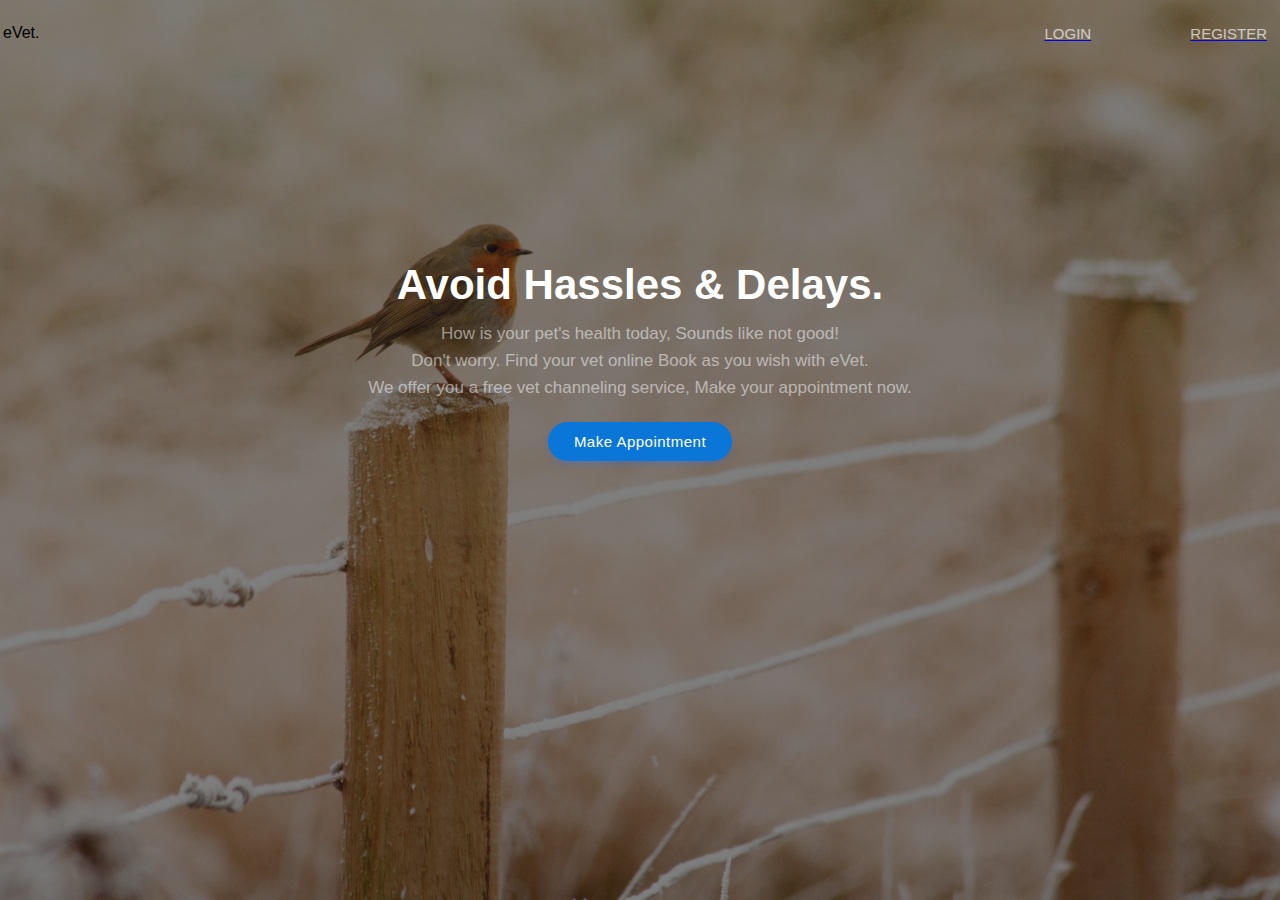
==== index.html @ 64969354 "Malo fronta" ====
<!DOCTYPE html>
<html lang="en">

<head>
    <meta charset="UTF-8" />
    <meta http-equiv="X-UA-Compatible" content="IE=edge" />
    <meta name="viewport" content="width=device-width, initial-scale=1.0" />
    <link href="https://cdn.jsdelivr.net/npm/bootstrap@5.0.2/dist/css/bootstrap.min.css" rel="stylesheet"
        integrity="sha384-EVSTQN3/azprG1Anm3QDgpJLIm9Nao0Yz1ztcQTwFspd3yD65VohhpuuCOmLASjC" crossorigin="anonymous" />
    <link rel="stylesheet" href="./css/main.css">
    <link rel="stylesheet" href="./css/index.css">
    <title>Pet Clinic Reservation</title>
</head>

<body>

    <div class="full-height">
        <table>
            <tr>
                <td width="80%">
                    <p class="evet-logo">eVet. </p>
                </td>
                <td width="20%">
                    <a href="login.html" class="non-style-link">
                        <p class="nav-item">LOGIN</p>
                    </a>
                </td>
                <td width="20%">
                    <a href="signup.html" class="non-style-link">
                        <p class="nav-item" style="padding-right: 10px">REGISTER</p>
                    </a>
                </td>
            </tr>

            <tr>
                <td colspan="3">
                    <p class="heading-text">Avoid Hassles & Delays.</p>
                </td>
            </tr>
            <tr>
                <td colspan="3">
                    <p class="sub-text2">
                        How is your pet's health today, Sounds like not good!<br />Don't worry. Find
                        your vet online Book as you wish with eVet. <br />
                        We offer you a free vet channeling service, Make your
                        appointment now.
                    </p>
                </td>
            </tr>
            <tr>
                <td colspan="3">
                    <a href="login.php">
                        <input type="button" value="Make Appointment" class="login-btn btn-primary btn" style="
                  padding-left: 25px;
                  padding-right: 25px;
                  padding-top: 10px;
                  padding-bottom: 10px;
                " />
                    </a>
                </td>
            </tr>
            <tr>
                <td colspan="3"></td>
            </tr>

        </table>
    </div>
</body>

</html>
---- css/main.css ----
:root {
  --primarycolor: #0a76d8;
  --primarycolorhover: #006dd3;
  --btnice: #d8ebfa;
  --btnnicetext: #1b62b3;
}

body {
  margin: 0;
  padding: 0;
  border-spacing: 0;
  font-family: "Inter", sans-serif;
}



/* -----------Button---------------*/
.btn {
  cursor: pointer;
  padding: 8px 20px;
  outline: none;
  text-decoration: none;
  font-size: 15px;
  letter-spacing: 0.5px;
  transition: all 0.3s;
  border-radius: 25px;
  font-family: "Inter", sans-serif;
}

.btn:hover {
  background-color: var(--primarycolorhover);
  box-shadow: none;
  transition: all 0.5s;
  font-family: "Inter", sans-serif;
}

.btn-primary {
  background-color: var(--primarycolor);
  border: 1px solid var(--primarycolor);
  color: #fff;
  box-shadow: 0 3px 5px 0 rgba(57, 108, 240, 0.3);

}


[colspan] {
  text-align: center;
}
---- css/index.css ----
body {
    background-image: url(/img/winter-g35bc20cec_1920.jpg);
    background-repeat: no-repeat;
    background-attachment: fixed;
    background-size: cover;
    height: 100%;
}

html,
body {
    height: 100%;
    margin: 0;
}

.full-height {
    align-items: center;
    background: rgba(26, 26, 26, 0.548);
    background-attachment: fixed;
    max-height: 100vh;
    height: 100vh;


}

table {
    width: 100%;
    padding-top: 5px;

}

.heading-text {
    color: white;
    font-size: 42px;
    font-weight: 700;
    line-height: 63px;
    margin-top: 15%;
    text-align: center;
    margin-bottom: 0;
}

.sub-text2 {
    color: rgba(255, 255, 255, 0.5);
    font-size: 17px;
    line-height: 27px;
    font-weight: 400;
    text-align: center;
    margin-top: 0;
}


.register-btn {
    background-color: rgba(240, 248, 255, 0.589);
    color: #345cc4;
}


.vet-logo {
    color: white;
    font-weight: bolder;
    font-size: 20px;
    padding-left: 20px;
    animation: transitionIn-Y-over 0.5s;
}

.vet-logo-sub {
    color: rgba(255, 255, 255, 0.733);
    font-size: 12px;

}

.nav-item {
    color: rgba(255, 255, 255, 0.671);
    text-align: center;
    font-size: 15px;
    font-weight: 500;
    animation: transitionIn-Y-over 0.5s;
}

.nav-item:hover {
    color: #f0f0f0;

}
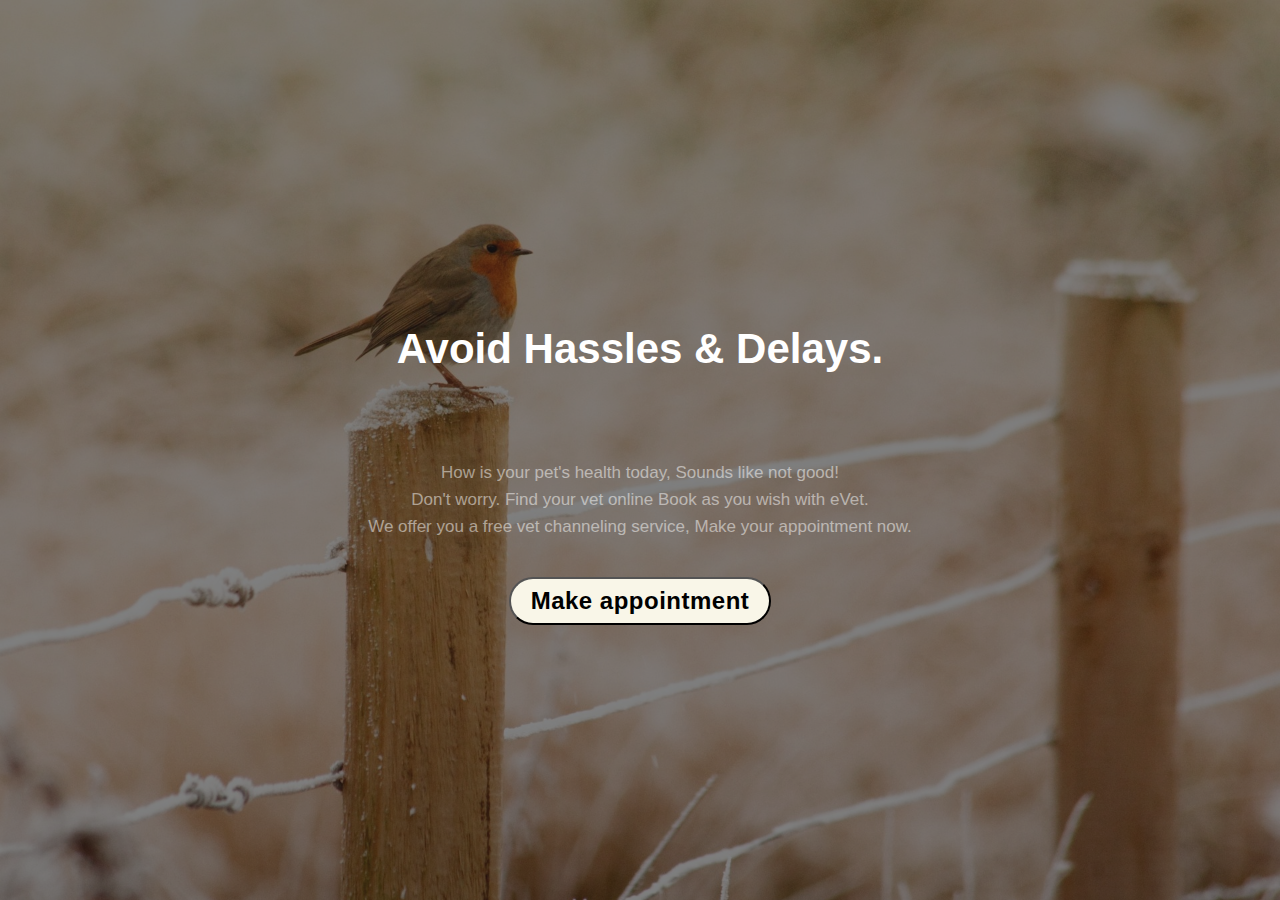
==== commit 0553430f: "Cleaned up front; Modified frontpage, registration page and login page; More work needed" ====
--- a/index.html
+++ b/index.html
@@ -5,65 +5,31 @@
     <meta charset="UTF-8" />
     <meta http-equiv="X-UA-Compatible" content="IE=edge" />
     <meta name="viewport" content="width=device-width, initial-scale=1.0" />
-    <link href="https://cdn.jsdelivr.net/npm/bootstrap@5.0.2/dist/css/bootstrap.min.css" rel="stylesheet"
-        integrity="sha384-EVSTQN3/azprG1Anm3QDgpJLIm9Nao0Yz1ztcQTwFspd3yD65VohhpuuCOmLASjC" crossorigin="anonymous" />
-    <link rel="stylesheet" href="./css/main.css">
+    <link href="https://cdn.jsdelivr.net/npm/bootstrap@5.3.0/dist/css/bootstrap.min.css" rel="stylesheet" 
+    integrity="sha384-9ndCyUaIbzAi2FUVXJi0CjmCapSmO7SnpJef0486qhLnuZ2cdeRhO02iuK6FUUVM" crossorigin="anonymous">
     <link rel="stylesheet" href="./css/index.css">
     <title>Pet Clinic Reservation</title>
+    <script src="https://cdn.jsdelivr.net/npm/bootstrap@5.3.0/dist/js/bootstrap.bundle.min.js" 
+    integrity="sha384-geWF76RCwLtnZ8qwWowPQNguL3RmwHVBC9FhGdlKrxdiJJigb/j/68SIy3Te4Bkz" crossorigin="anonymous"></script>
 </head>
-
 <body>
-
     <div class="full-height">
-        <table>
-            <tr>
-                <td width="80%">
-                    <p class="evet-logo">eVet. </p>
-                </td>
-                <td width="20%">
-                    <a href="login.html" class="non-style-link">
-                        <p class="nav-item">LOGIN</p>
-                    </a>
-                </td>
-                <td width="20%">
-                    <a href="signup.html" class="non-style-link">
-                        <p class="nav-item" style="padding-right: 10px">REGISTER</p>
-                    </a>
-                </td>
-            </tr>
-
-            <tr>
-                <td colspan="3">
-                    <p class="heading-text">Avoid Hassles & Delays.</p>
-                </td>
-            </tr>
-            <tr>
-                <td colspan="3">
-                    <p class="sub-text2">
-                        How is your pet's health today, Sounds like not good!<br />Don't worry. Find
-                        your vet online Book as you wish with eVet. <br />
-                        We offer you a free vet channeling service, Make your
-                        appointment now.
-                    </p>
-                </td>
-            </tr>
-            <tr>
-                <td colspan="3">
-                    <a href="login.php">
-                        <input type="button" value="Make Appointment" class="login-btn btn-primary btn" style="
-                  padding-left: 25px;
-                  padding-right: 25px;
-                  padding-top: 10px;
-                  padding-bottom: 10px;
-                " />
-                    </a>
-                </td>
-            </tr>
-            <tr>
-                <td colspan="3"></td>
-            </tr>
-
-        </table>
+          <div class="heading-text">
+            <p >Avoid Hassles & Delays.</p>
+          </div>
+          <div class="sub-text2">
+            <p >
+                How is your pet's health today, Sounds like not good!<br />Don't worry. Find
+                your vet online Book as you wish with eVet. <br />
+                We offer you a free vet channeling service, Make your
+                appointment now.
+            </p>
+          </div>
+          <div align="center">
+            <button type="button" class="btn btn-creamy" onclick="window.location.href ='login.html';">
+              <strong style="font-size: 24px;">Make appointment</strong>
+          </button>
+        </div>
     </div>
 </body>
 
--- a/css/index.css
+++ b/css/index.css
@@ -1,26 +1,77 @@
-body {
-    background-image: url(/img/winter-g35bc20cec_1920.jpg);
+:root {
+    --primarycolor: #2e6656;
+    --primarycolorhover: #2e6656;
+  }
+  
+  body {
+    margin: 0;
+    padding: 0;
+    border-spacing: 0;
+    font-family: "Inter", sans-serif;
+    background-image: url("../img/winter-g35bc20cec_1920.jpg");
     background-repeat: no-repeat;
     background-attachment: fixed;
     background-size: cover;
     height: 100%;
+  }
+  
+  
+  
+  /* -----------Button---------------*/
+  .btn {
+    cursor: pointer;
+    padding: 8px 20px;
+    outline: none;
+    text-decoration: none;
+    font-size: 15px;
+    letter-spacing: 0.5px;
+    transition: all 0.3s;
+    border-radius: 25px;
+    font-family: "Inter", sans-serif;
+  }
+  
+  .btn:hover {
+    background-color: var(--primarycolorhover);
+    box-shadow: none;
+    transition: all 0.5s;
+  }
+  
+  .btn-primary {
+    background-color: var(--primarycolor);
+    border: 1px solid var(--primarycolor);
+    color: #fff;
+    box-shadow: 0 3px 5px 0 rgba(57, 108, 240, 0.3);
+  
+  }
+  
+  
+  [colspan] {
+    text-align: center;
+  }
+
+.full-height {
+    display: flex;
+    flex-direction: column;
+    align-items: center;
+    justify-content: center;
+    background: rgba(26, 26, 26, 0.548);
+    background-attachment: fixed;
+    height: 100vh;
+    padding: 20px;
+    box-sizing: border-box;
 }
 
-html,
-body {
-    height: 100%;
-    margin: 0;
+.display-2 {
+    margin: 20px 0;
 }
 
-.full-height {
-    align-items: center;
-    background: rgba(26, 26, 26, 0.548);
-    background-attachment: fixed;
-    max-height: 100vh;
-    height: 100vh;
+.btn-creamy {
+    background-color: #f9f6e8;
+  }
 
-
-}
+.nav-link.btn-creamy {
+    margin-right: 10px;
+  }
 
 table {
     width: 100%;
@@ -33,7 +84,7 @@
     font-size: 42px;
     font-weight: 700;
     line-height: 63px;
-    margin-top: 15%;
+    margin-top: 0;
     text-align: center;
     margin-bottom: 0;
 }
@@ -44,7 +95,7 @@
     line-height: 27px;
     font-weight: 400;
     text-align: center;
-    margin-top: 0;
+    margin: 20px 0;
 }
 
 
@@ -62,12 +113,6 @@
     animation: transitionIn-Y-over 0.5s;
 }
 
-.vet-logo-sub {
-    color: rgba(255, 255, 255, 0.733);
-    font-size: 12px;
-
-}
-
 .nav-item {
     color: rgba(255, 255, 255, 0.671);
     text-align: center;
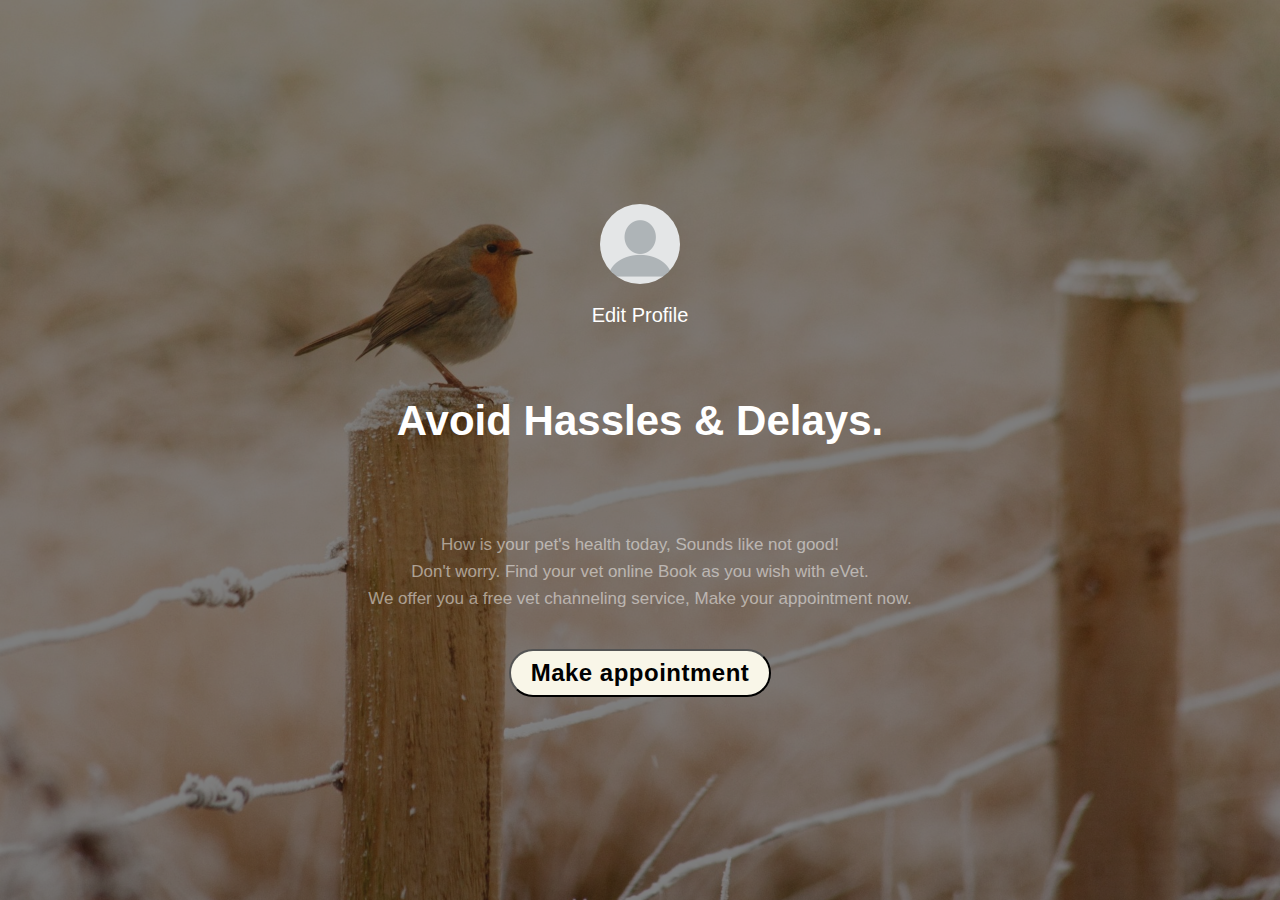
==== commit 5aad56a8: "Added placeholder image for profile picture; modified login and register; needs more work" ====
--- a/index.html
+++ b/index.html
@@ -14,7 +14,10 @@
 </head>
 <body>
     <div class="full-height">
+      <img id="user-avatar" src="img/blank-profile.jpg" alt="User Avatar">
+      <p id="edit-profile">Edit Profile</p>
           <div class="heading-text">
+            
             <p >Avoid Hassles & Delays.</p>
           </div>
           <div class="sub-text2">
--- a/css/index.css
+++ b/css/index.css
@@ -124,4 +124,21 @@
 .nav-item:hover {
     color: #f0f0f0;
 
+}
+
+#user-avatar {
+    width: 80px; 
+    height: 80px;
+    border-radius: 50%;
+    margin-bottom: 20px;
+  }
+
+#edit-profile {
+    color: white;
+    font-size: 20px;
+    font-weight: 200;
+    line-height: 23px;
+    margin-top: 0;
+    text-align: center;
+    margin-bottom: 20px;
 }